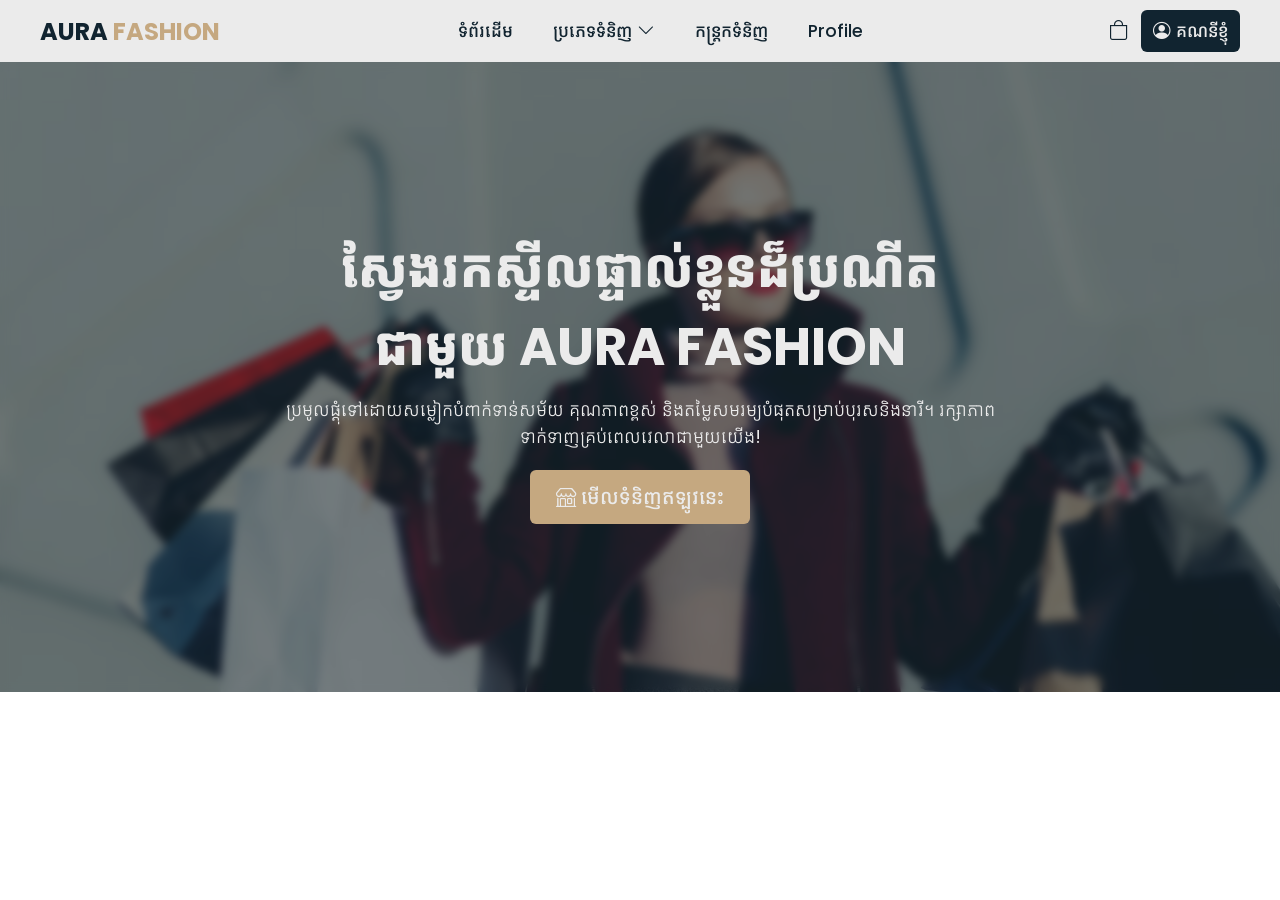
==== index.html @ f5c35622 "First commit" ====
<!DOCTYPE html>
<html lang="en">
<head>
    <meta charset="UTF-8">
    <meta name="viewport" content="width=device-width, initial-scale=1.0">
    <title>Home</title>
    <link rel="stylesheet" href="assets/css/style.css">
    <link rel="stylesheet" href="https://cdn.jsdelivr.net/npm/bootstrap-icons@1.13.1/font/bootstrap-icons.min.css">
</head>
<body>
    <nav class="navbar">
        <div class="container">
            <a href="#" class="logo">
                <h2>AURA <span>FASHION</span></h2>
            </a>
            <ul class="navbar-nav">
                <li class="nav-item">
                    <a href="index.html" class="nav-link">ទំព័រដើម</a>
                </li>
                <li class="nav-item">
                    <a href="#category" class="nav-link">ប្រភេទទំនិញ <i class="bi bi-chevron-down"></i></a>
                </li>
                <li class="nav-item">
                    <a href="about.html" class="nav-link">កន្ត្រកទំនិញ</a>
                </li>
                <li class="nav-item">
                    <a href="profile.html" class="nav-link">Profile</a>
                </li>
            </ul>
            <div class="btn-group">
                <a href="about.html" class="btn-add"><i class="bi bi-bag"></i></a>
                <a href="profile.html" class="btn-profile"><i class="bi bi-person-circle"></i> គណនីខ្ញុំ</a>
            </div>
       </div>
    </nav>
    <!-- end navbar -->
    <section class="banner">
        <div class="blur">
            <div class="container">
                <h1 class="title">ស្វែងរកស្ទីលផ្ទាល់ខ្លួនដ៏ប្រណីត ជាមួយ AURA FASHION</h1>
                <p class="sub-title">ប្រមូលផ្តុំទៅដោយសម្លៀកបំពាក់ទាន់សម័យ គុណភាពខ្ពស់ និងតម្លៃសមរម្យបំផុតសម្រាប់បុរសនិងនារី។ រក្សាភាពទាក់ទាញគ្រប់ពេលវេលាជាមួយយើង!</p>
                <div class="text-center">
                    <a href="#" class="btn"><i class="bi bi-shop"></i> មើលទំនិញឥឡូវនេះ</a>
                </div>
            </div>
        </div>
    </section>
</body>
</html>
---- assets/css/style.css ----
@import url('https://fonts.googleapis.com/css2?family=Kantumruy+Pro:ital,wght@0,100..700;1,100..700&family=Poppins:ital,wght@0,100;0,200;0,300;0,400;0,500;0,600;0,700;0,800;0,900;1,100;1,200;1,300;1,400;1,500;1,600;1,700;1,800;1,900&display=swap');
*{
    padding: 0;
    margin: 0;
    box-sizing: border-box;
}
body {
    font-family: "Poppins", "Kantumruy Pro", sans-serif;
}
/* navbar */
.navbar{
    width: 100%;
    background-color: #ebebeb;
    padding: 10px 0;
}
.navbar .container{
    width: 1200px;
    margin: auto;
    /* background-color: antiquewhite; */
    display: flex;
    justify-content: space-between;
    align-items: center;
}
.navbar .navbar-nav{
    list-style-type: none;
    display: flex;
    gap: 40px;
}
.navbar .logo{
    display: inline-block;
    text-decoration: none;
    color: #112430;
}
.navbar .logo span{
    color: #C5A880;
}
.navbar .nav-link{
    display: inline-block;
    text-decoration: none;
    color: #112430;
    font-size: 17.5px;
    font-weight: 500;
}
.navbar .nav-link:hover{
    color: #C5A880;
}
.navbar .btn-profile{
    display: inline-block;
    text-decoration: none;
    padding: 8px 12px;
    font-size: 17.5px;
    font-weight: 500;
    border-radius: 6px;
    color: #ebebeb;
    background-color: #112430;
    /* margin-top: 0px; */
    transform: translate(0,0);
    transition: 0.2s;
}
.navbar .btn-profile:hover{ 
    transform: translate(0,-2px);
    /* margin-top: -4px; */
    box-shadow: 0px 5px 20px hsla(203, 48%, 13%, 0.229);
}
.navbar .btn-add{
    display: inline-block;
    text-decoration: none;
    font-size: 20px;
    color: #112430;
    /* background-color: #C5A880; */
    padding: 4px 8px;
    border-radius: 6px;
}
/* banner */
.banner{
    width: 100%;
    height: 70vh;
    background-color: teal;
    background-image: url(../img/bg.avif);
    background-size: cover;
    background-position: center;
}
.banner .blur{
    width: 100%;
    height: 70vh;
    background-color: #11243095;
    backdrop-filter: blur(4px);
    display: flex;
    /* justify-content: center;
    align-items: center; */
}
.banner .container{
    width: 1200px;
    margin: auto;
    /* background-color: #C5A880; */
}
.banner .title{
    width: 60%;
    color: #ebebeb;
    font-size: 52px;
    margin: auto;
    text-align: center;
}
.banner .sub-title{
    width: 60%;
    color: #ebebeb;
    font-size: 18px;
    /* margin: auto; */
    text-align: center;
    margin: 10px auto 20px;
}
.banner .btn{
    display: inline-block;
    text-decoration: none;
    padding: 12px 26px;
    font-size: 20px;
    font-weight: 500;
    border-radius: 6px;
    color: #ebebeb;
    background-color: #C5A880;
}
.banner .text-center{
    text-align: center;
}

/* banner-profile */
.banner-profile{
    width: 100%;
    height: 200px;
    background-color: teal;
    background-image: url(../img/bg.avif);
    background-size: cover;
    background-position: center;
}
.banner-profile .blur{
    width: 100%;
    height: 200px;
    background-color: #11243095;
    backdrop-filter: blur(4px);
    display: flex;
    /* justify-content: center;
    align-items: center; */
}
.banner-profile .container{
    width: 1200px;
    margin: auto;
    /* background-color: #C5A880; */
}
.banner-profile .title{
    width: 60%;
    color: #ebebeb;
    font-size: 46px;
    margin: auto;
    text-align: center;
}
.banner-profile .sub-title{
    width: 60%;
    color: #ebebeb;
    font-size: 18px;
    /* margin: auto; */
    text-align: center;
    margin: 10px auto 20px;
}
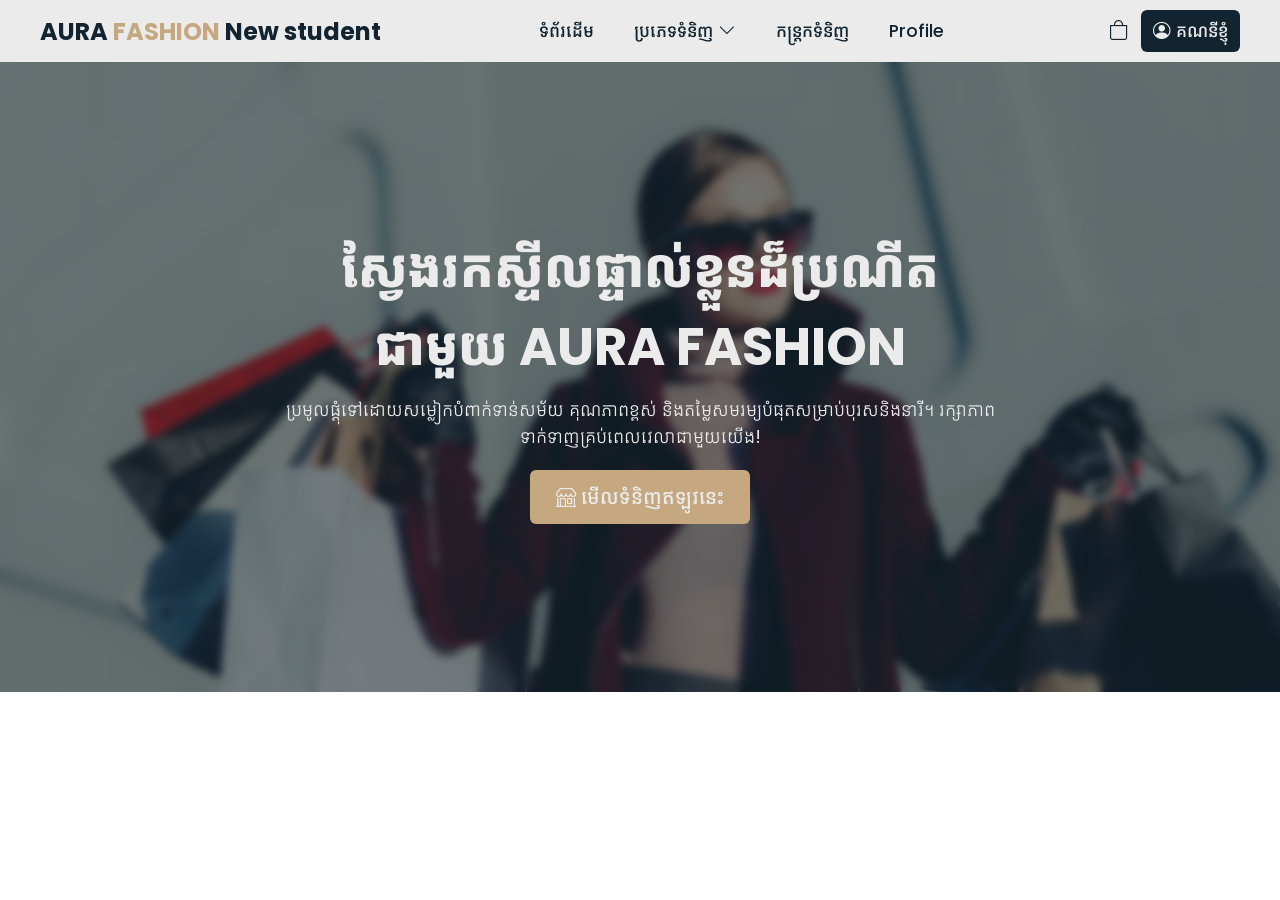
==== commit f11d4cb1: "Update logo" ====
--- a/index.html
+++ b/index.html
@@ -11,7 +11,7 @@
     <nav class="navbar">
         <div class="container">
             <a href="#" class="logo">
-                <h2>AURA <span>FASHION</span></h2>
+                <h2>AURA <span>FASHION</span> New student</h2>
             </a>
             <ul class="navbar-nav">
                 <li class="nav-item">
